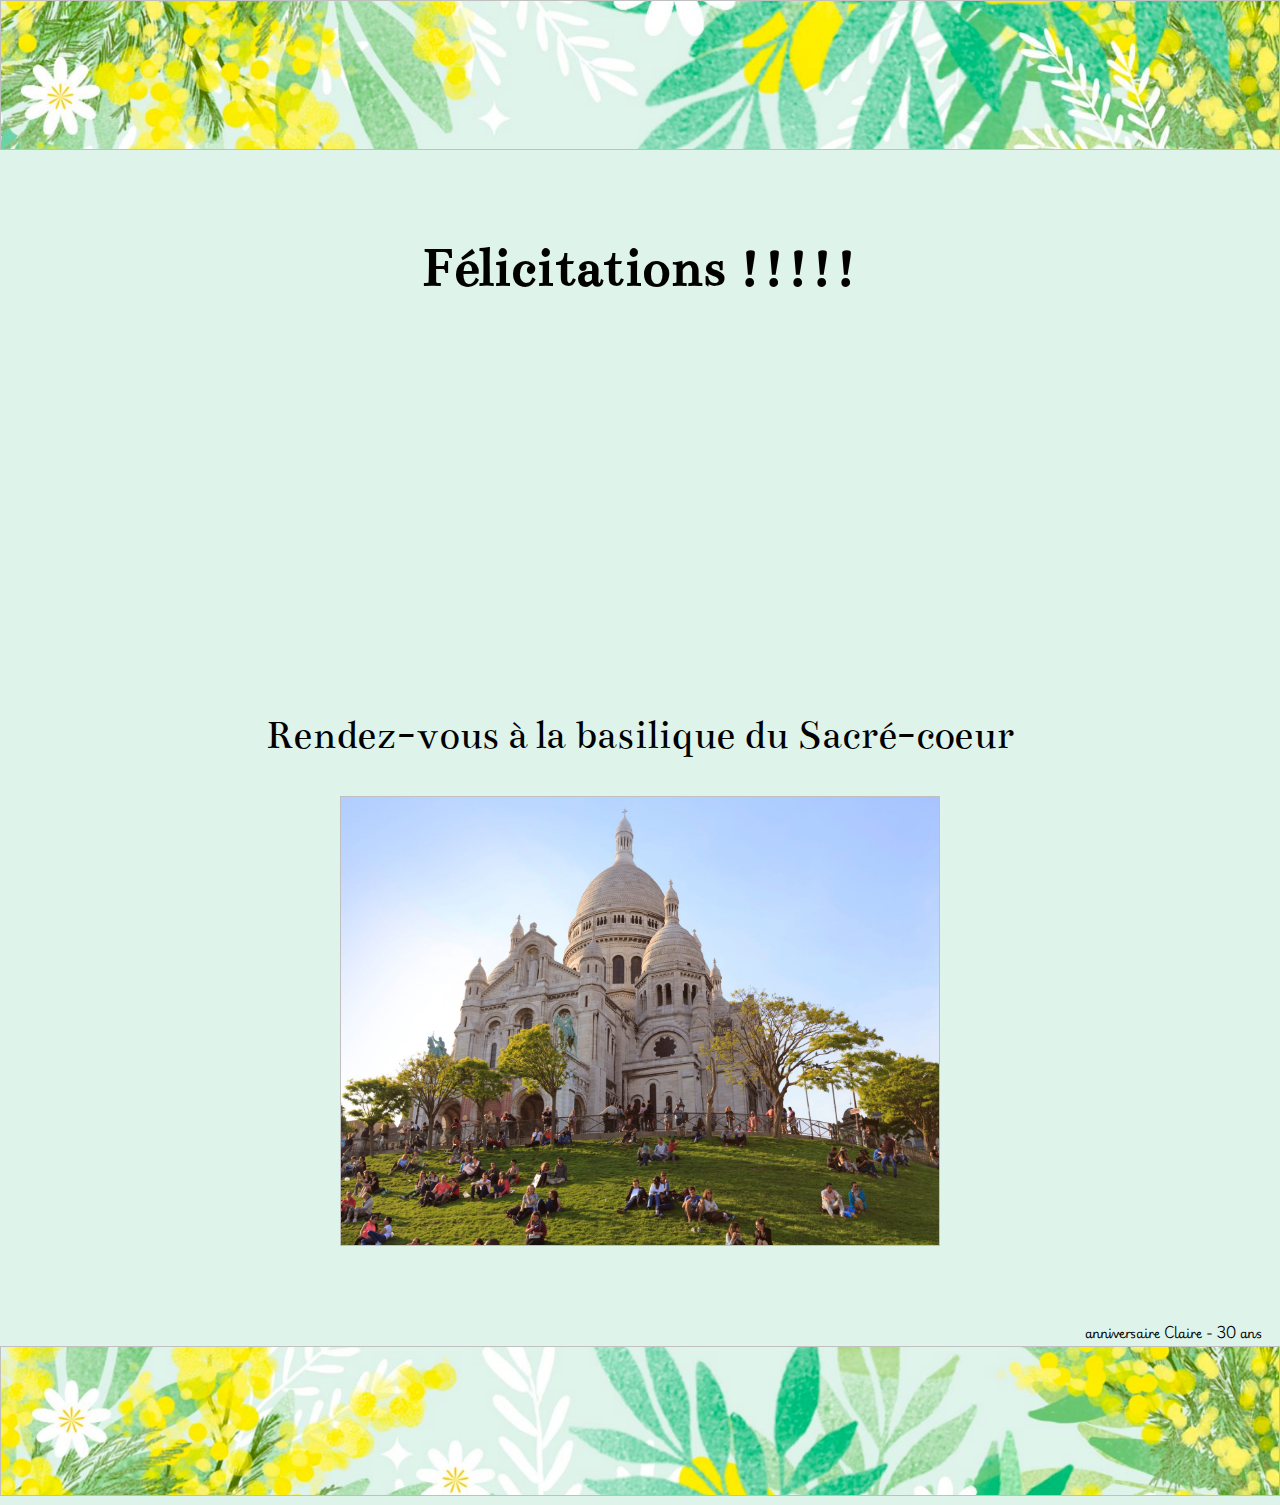
==== success.html @ 7af3bd55 "added game" ====
<!doctype html>
<html lang="fr">
<head>
  <meta charset="utf-8">
  <title>Anniversaire Claire 30 ans</title>
  <link rel="stylesheet" href="style.css">
  <link rel="preconnect" href="https://fonts.googleapis.com">
  <link rel="preconnect" href="https://fonts.gstatic.com" crossorigin>
  <link href="https://fonts.googleapis.com/css2?family=Bentham&family=Playwrite+NG+Modern:wght@100..400&display=swap" rel="stylesheet">
  <script src="script.js"></script>
</head>
<body>
  <img class="image background_image background_image-top">
  <div class="main">
    <h1 class="text-center">Félicitations !!!!!</h1>
    <iframe class="iframe mb-6" src="https://giphy.com/embed/YP258EkezKv5RSPGRI" width="480" height="271" style="" frameBorder="0" class="giphy-embed" allowFullScreen></iframe>
    <h2 class="text-center font-weight-normal">Rendez-vous à la basilique du Sacré-coeur</h2>
    <img class="image basilique_sacre_coeur_image">
  </div>
  <p class="footer_text">anniversaire Claire - 30 ans</p>
  <img class="image background_image background_image-bottom">
</body>
</html>
---- style.css ----
body {
  background-color: #def3ea;
  margin: 0;
  font-family: "Bentham", serif;
  font-weight: 400;
  font-style: normal;
  font-size: 1.8rem;
}

.image {
  background-position: center;
  background-repeat: no-repeat;
}

.text-center {
  text-align: center;
}

.mb-6 {
  margin-bottom: 6rem;
}

.font-weight-normal {
  font-weight: normal;
}

.background_image {
  background-size: cover;
  width: 100%;
  height: 150px;
}

.background_image-top {
  background-image: url('images/top.png');
}

.background_image-bottom {
  background-image: url('images/bottom.png');
}

.main { 
  min-height: calc(100vh - 300px);
  margin: 75px;
}

.morse_alphabet_image {
  width: 100%;
  height: 500px;
  background-image: url('images/morse_alphabet.png');
}

.footer_text {
  font-family: "Playwrite NG Modern", cursive;
  margin-right: 18px;
  margin-bottom: 2px;
  text-align: right;
  font-size: 0.75rem;
}

.btn {
  width: 100px;
  background: #feea0b;
  color: black;
  border: 0 none;
  border-radius: 1px;
  cursor: pointer;
  padding: 10px;
  margin: 10px 5px;
  text-decoration: none;
}

.iframe {
  margin-left: auto;
  margin-right: auto;
  display: block;
}

.basilique_sacre_coeur_image {
  width: 600px;
  height: 450px;
  background-image: url(images/basilique_sacre_coeur.jpg);
  background-size: cover;
  display: block;
  margin: auto;
}
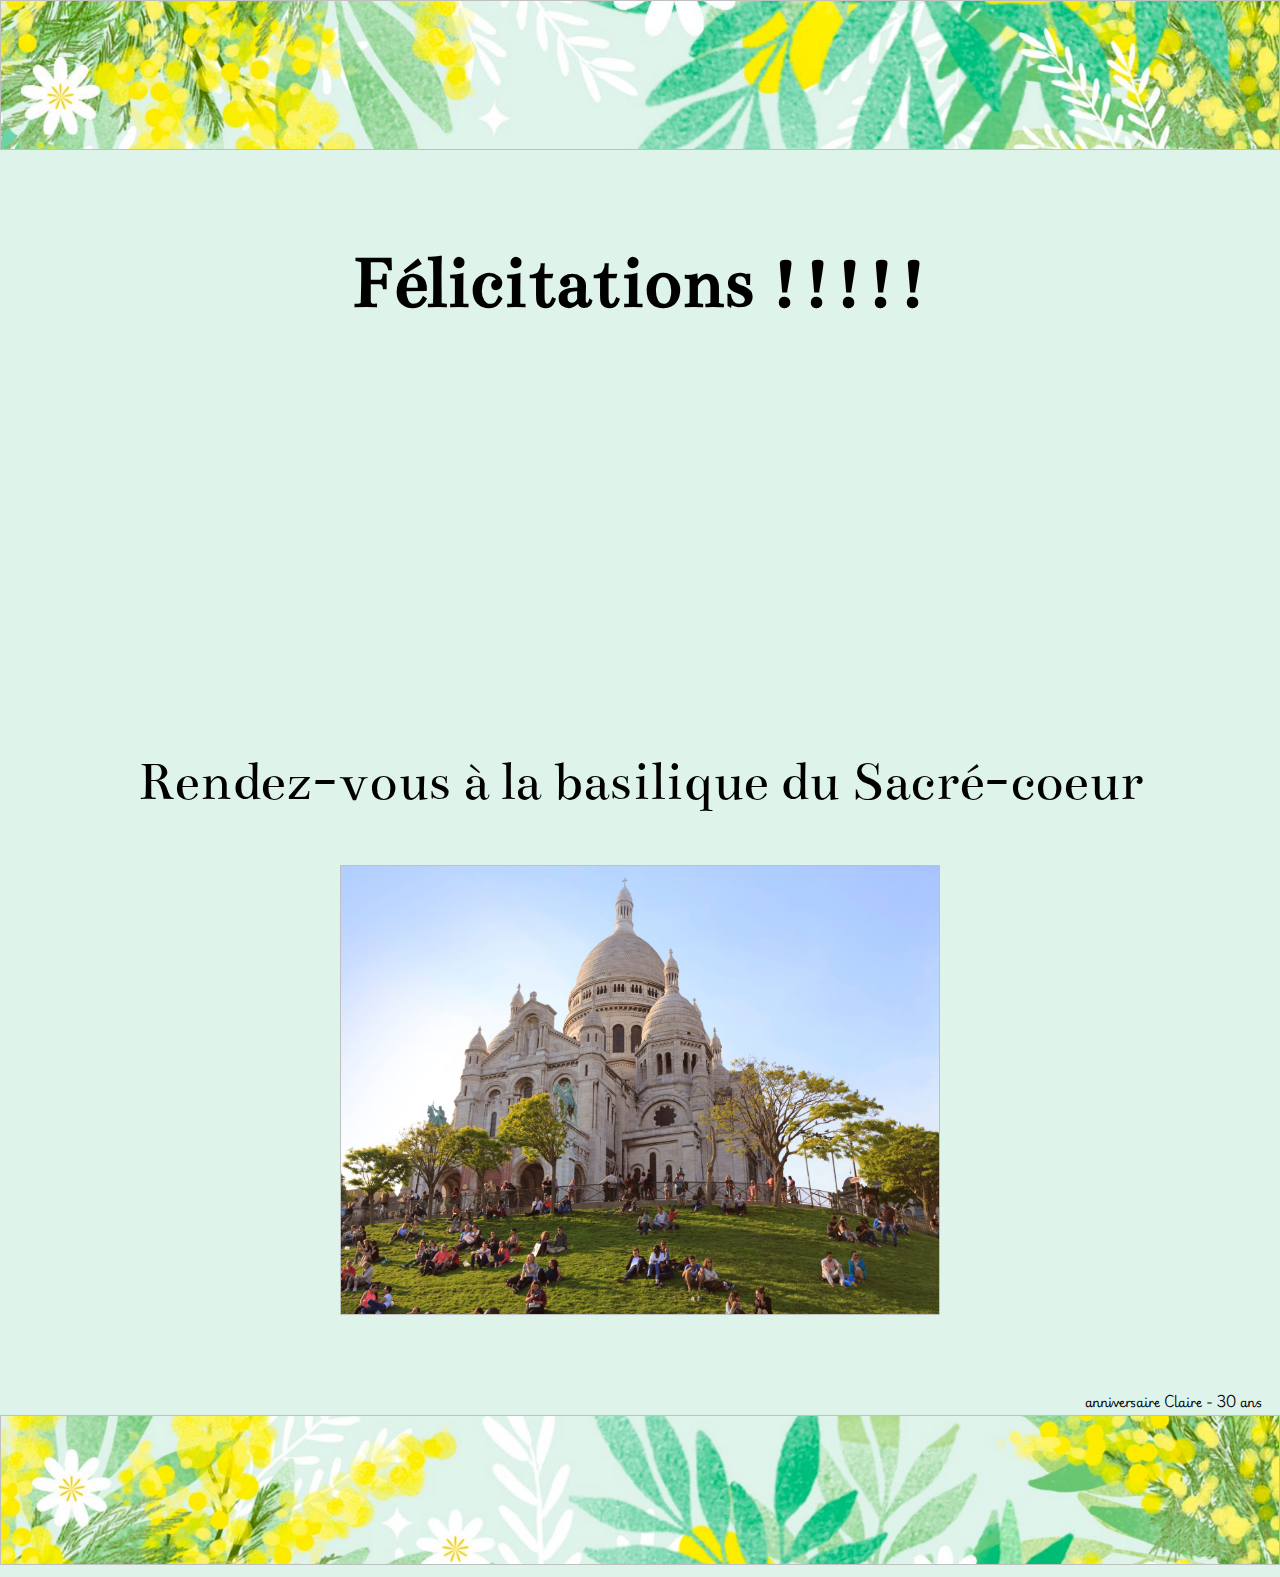
==== commit 84b00aa2: "updated style" ====
--- a/success.html
+++ b/success.html
@@ -10,14 +10,14 @@
   <script src="script.js"></script>
 </head>
 <body>
-  <img class="image background_image background_image-top">
+  <img class="image background-image background-image-top">
   <div class="main">
     <h1 class="text-center">Félicitations !!!!!</h1>
     <iframe class="iframe mb-6" src="https://giphy.com/embed/YP258EkezKv5RSPGRI" width="480" height="271" style="" frameBorder="0" class="giphy-embed" allowFullScreen></iframe>
     <h2 class="text-center font-weight-normal">Rendez-vous à la basilique du Sacré-coeur</h2>
-    <img class="image basilique_sacre_coeur_image">
+    <img class="image basilique-sacre-coeur-image">
   </div>
-  <p class="footer_text">anniversaire Claire - 30 ans</p>
-  <img class="image background_image background_image-bottom">
+  <p class="footer-text">anniversaire Claire - 30 ans</p>
+  <img class="image background-image background-image-bottom">
 </body>
 </html>
--- a/style.css
+++ b/style.css
@@ -4,7 +4,7 @@
   font-family: "Bentham", serif;
   font-weight: 400;
   font-style: normal;
-  font-size: 1.8rem;
+  font-size: 2.4rem;
 }
 
 .image {
@@ -24,32 +24,36 @@
   font-weight: normal;
 }
 
-.background_image {
+.font-size-3-2 {
+  font-size: 3.2rem;
+}
+
+.background-image {
   background-size: cover;
   width: 100%;
   height: 150px;
 }
 
-.background_image-top {
+.background-image-top {
   background-image: url('images/top.png');
 }
 
-.background_image-bottom {
+.background-image-bottom {
   background-image: url('images/bottom.png');
 }
 
 .main { 
-  min-height: calc(100vh - 300px);
+  min-height: calc(100vh - 540px);
   margin: 75px;
 }
 
-.morse_alphabet_image {
+.morse-alphabet-image {
   width: 100%;
   height: 500px;
   background-image: url('images/morse_alphabet.png');
 }
 
-.footer_text {
+.footer-text {
   font-family: "Playwrite NG Modern", cursive;
   margin-right: 18px;
   margin-bottom: 2px;
@@ -58,15 +62,15 @@
 }
 
 .btn {
-  width: 100px;
   background: #feea0b;
   color: black;
   border: 0 none;
   border-radius: 1px;
   cursor: pointer;
-  padding: 10px;
+  padding: 20px 30px;
   margin: 10px 5px;
   text-decoration: none;
+  font-size: 2.4rem;
 }
 
 .iframe {
@@ -75,7 +79,7 @@
   display: block;
 }
 
-.basilique_sacre_coeur_image {
+.basilique-sacre-coeur-image {
   width: 600px;
   height: 450px;
   background-image: url(images/basilique_sacre_coeur.jpg);
@@ -83,3 +87,14 @@
   display: block;
   margin: auto;
 }
+
+.form {
+  display: flex;
+  align-items: center;
+  justify-content: center;
+}
+
+.form-input {
+  height: 40px;
+  margin: 0 18px;
+}
